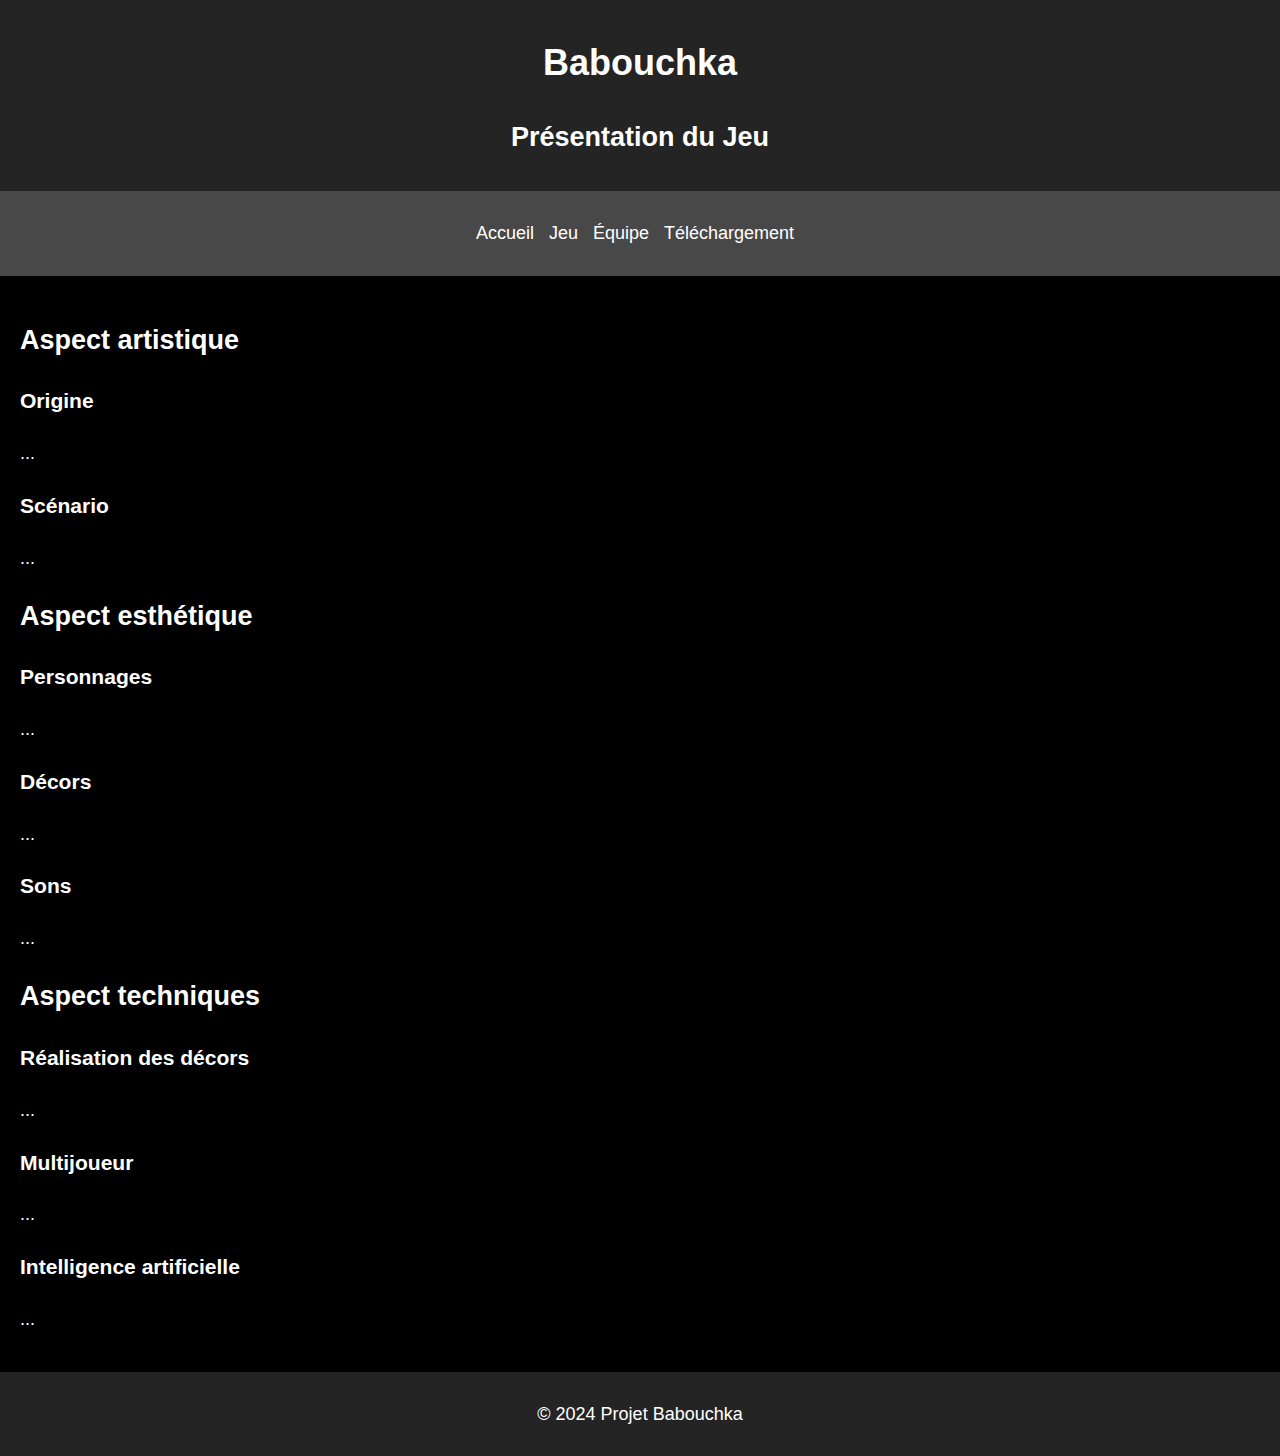
==== jeu.html @ a992cec5 "Add files via upload" ====
<!DOCTYPE html>
<html lang="fr">
<head>
    <meta charset="UTF-8">
    <meta name="viewport" content="width=device-width, initial-scale=1.0">
    <title>Babouchka - Jeu</title>
    <link rel="stylesheet" href="styles.css">
</head>
<body>
    <header>
        <h1>Babouchka</h1>
        <h2>Présentation du Jeu</h2>
    </header>
    <nav>
        <ul>
            <li><a href="index.html">Accueil</a></li>
            <li><a href="jeu.html">Jeu</a></li>
            <li><a href="equipe.html">Équipe</a></li>
            <li><a href="telechargement.html">Téléchargement</a></li>
        </ul>
    </nav>
    <main>
        <!-- Contenu de la page jeu -->
        <section>
            <h2>Aspect artistique</h2>
            <h3>Origine</h3>
            <p>...</p>
            <h3>Scénario</h3>
            <p>...</p>
        </section>
        <section>
            <h2>Aspect esthétique</h2>
            <h3>Personnages</h3>
            <p>...</p>
            <h3>Décors</h3>
            <p>...</p>
            <h3>Sons</h3>
            <p>...</p>
        </section>
        <section>
            <h2>Aspect techniques</h2>
            <h3>Réalisation des décors</h3>
            <p>...</p>
            <h3>Multijoueur</h3>
            <p>...</p>
            <h3>Intelligence artificielle</h3>
            <p>...</p>
        </section>
    </main>
    <footer>
        <p>&copy; 2024 Projet Babouchka</p>
    </footer>
</body>
</html>
---- styles.css ----
/* Styles généraux */
body {
    font-family: "Helvetica Neue", Helvetica, Arial, sans-serif;
    margin: 0;
    padding: 0;
    display: flex; /* Utilisation de flexbox pour la disposition */
    flex-direction: column; /* Contenu en colonne */
    min-height: 100vh; /* Hauteur minimale de la fenêtre visible */
    background-color: #000; /* Fond noir */
    color: #fff; /* Écriture blanche */
    font-size: 18px; /* Taille de police générale */
    line-height: 1.6; /* Espacement des lignes */
}

header {
    background-color: rgba(51, 51, 51, 0.7); /* Transparence à 0.7 */
    color: #fff;
    padding: 10px 20px;
    text-align: center;
}

nav {
    background-color: rgba(102, 102, 102, 0.7); /* Transparence à 0.7 */
    padding: 10px; /* Ajout de marge intérieure pour la nav */
}

nav ul {
    list-style-type: none;
    padding: 0;
    text-align: center;
}

nav ul li {
    display: inline;
    margin-right: 10px;
}

nav ul li a {
    color: #fff;
    text-decoration: none;
}

nav ul li a:hover {
    text-decoration: underline;
}

main {
    flex: 1;
    padding: 20px;
}

footer {
    background-color: rgba(51, 51, 51, 0.7); /* Transparence à 0.7 */
    color: #fff;
    text-align: center;
    padding: 10px 0;
}
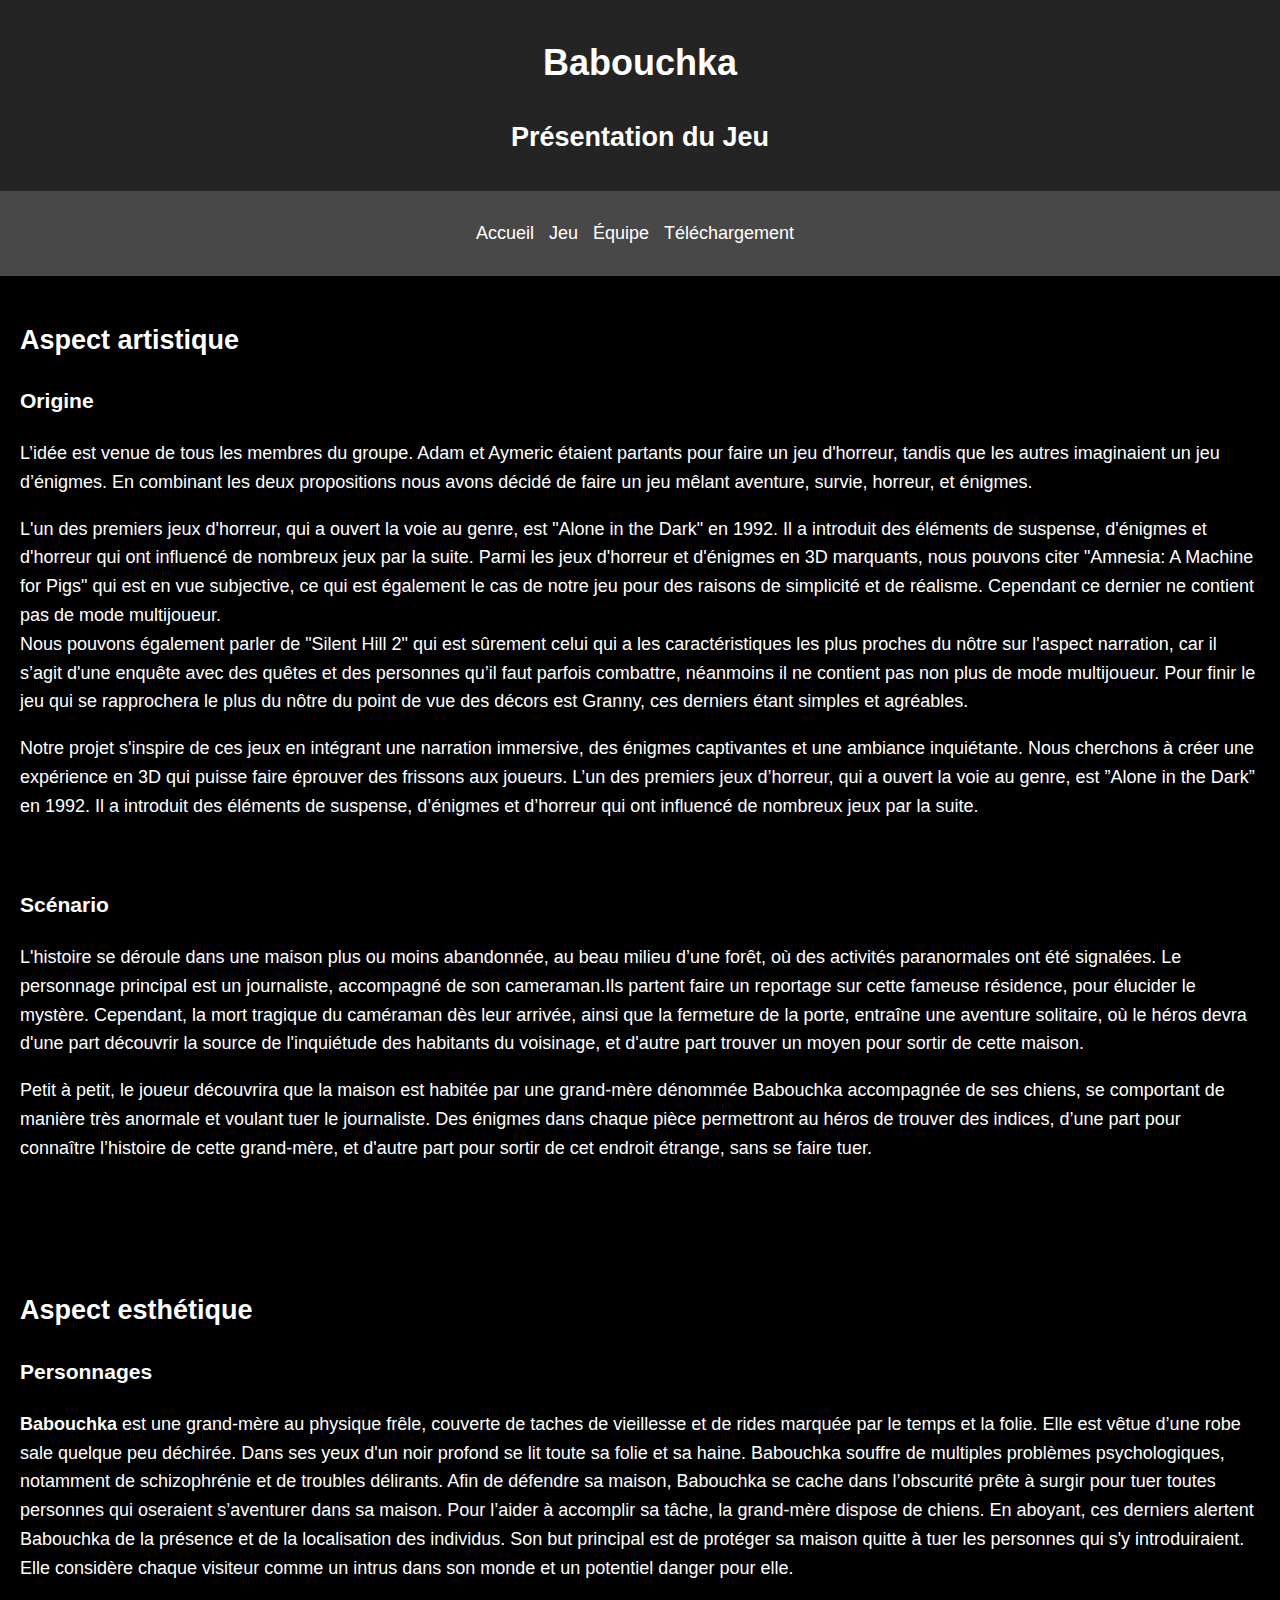
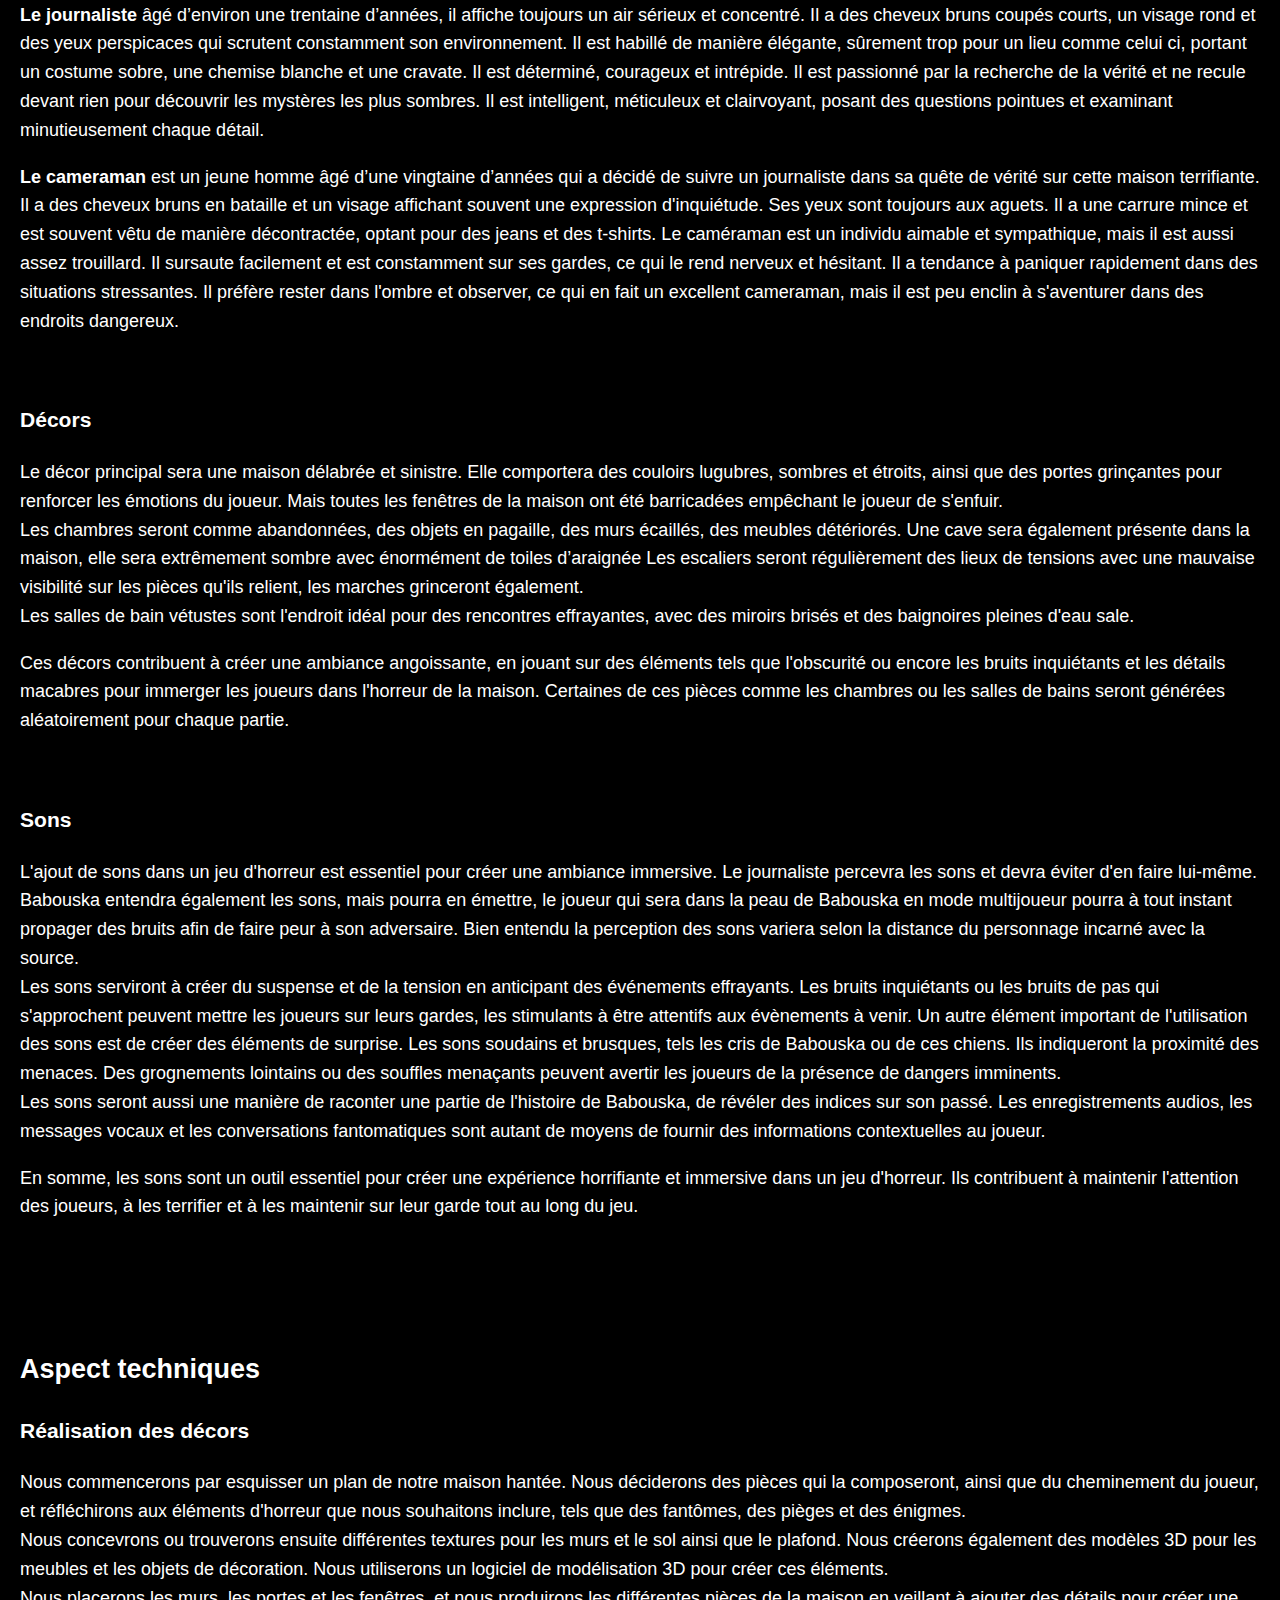
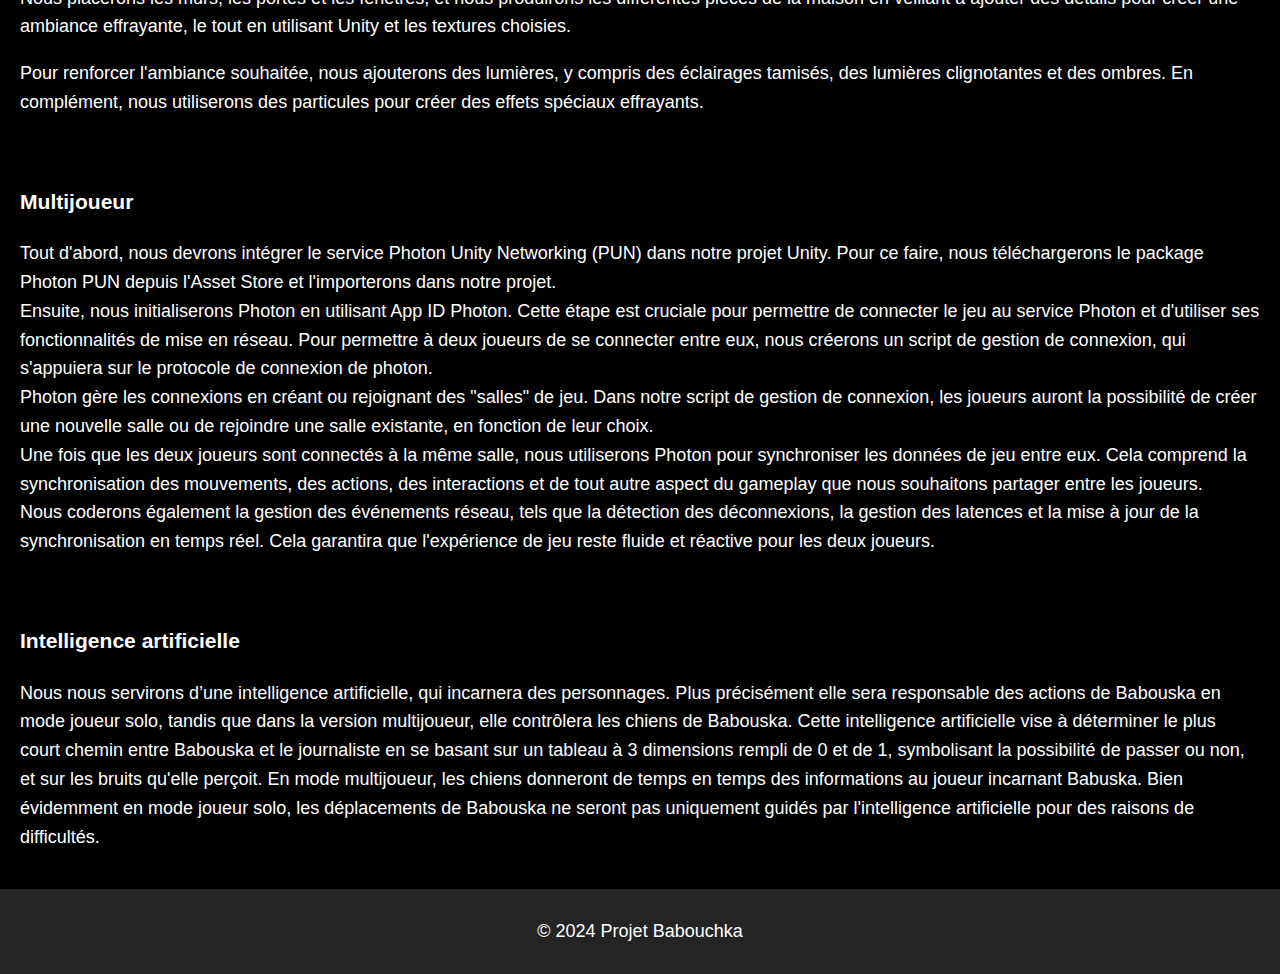
==== commit 7b48a798: "Update jeu.html" ====
--- a/jeu.html
+++ b/jeu.html
@@ -22,33 +22,100 @@
     <main>
         <!-- Contenu de la page jeu -->
         <section>
-            <h2>Aspect artistique</h2>
-            <h3>Origine</h3>
-            <p>...</p>
-            <h3>Scénario</h3>
-            <p>...</p>
-        </section>
-        <section>
-            <h2>Aspect esthétique</h2>
-            <h3>Personnages</h3>
-            <p>...</p>
-            <h3>Décors</h3>
-            <p>...</p>
-            <h3>Sons</h3>
-            <p>...</p>
-        </section>
-        <section>
-            <h2>Aspect techniques</h2>
-            <h3>Réalisation des décors</h3>
-            <p>...</p>
-            <h3>Multijoueur</h3>
-            <p>...</p>
-            <h3>Intelligence artificielle</h3>
-            <p>...</p>
+            <section>
+                <h2>Aspect artistique</h2>
+                <section>
+                    <h3>Origine</h3>
+                    <p>L’idée est venue de tous les membres du groupe. Adam et Aymeric étaient partants pour faire un jeu d'horreur, tandis que les autres imaginaient un jeu d’énigmes. En combinant les deux propositions nous avons décidé de faire un jeu mêlant aventure, survie, horreur, et énigmes.</p>
+                    <p>L'un des premiers jeux d'horreur, qui a ouvert la voie au genre, est "Alone in the Dark" en 1992. Il a introduit des éléments de suspense, d'énigmes et d'horreur qui ont influencé de nombreux jeux par la suite.
+                    Parmi les jeux d'horreur et d'énigmes en 3D marquants, nous pouvons citer "Amnesia: A Machine for Pigs" qui est en vue subjective, ce qui est également le cas de notre jeu pour des raisons de simplicité et de réalisme. Cependant ce dernier ne contient pas de mode multijoueur.<br>
+                    Nous pouvons également parler de "Silent Hill 2" qui est sûrement celui qui a les caractéristiques les plus proches du nôtre sur l'aspect narration, car il s’agit d'une enquête avec des quêtes et des personnes qu’il faut parfois combattre, néanmoins il ne contient pas non plus de mode multijoueur.
+                    Pour finir le jeu qui se rapprochera le plus du nôtre du point de vue des décors est Granny, ces derniers étant simples et agréables.</p>
+                    
+                    <p>Notre projet s'inspire de ces jeux en intégrant une narration immersive, des énigmes captivantes et une ambiance inquiétante. Nous cherchons à créer une expérience en 3D qui puisse faire éprouver des frissons aux joueurs.
+                    L’un des premiers jeux d’horreur, qui a ouvert la voie au genre, est ”Alone in the Dark” en 1992. Il a introduit des éléments de suspense, d’énigmes et d’horreur qui ont influencé de nombreux jeux par la suite.</p>
+                </section>
+                <br>
+                <section>
+                    <h3>Scénario</h3>
+                    <p>L'histoire se déroule dans une maison plus ou moins abandonnée, au beau milieu d’une forêt, où des activités paranormales ont été signalées. Le personnage principal est un journaliste, accompagné de son cameraman.Ils partent faire un reportage sur cette fameuse résidence, pour élucider le mystère. Cependant, la mort tragique du caméraman dès leur arrivée, ainsi que la fermeture de la porte, entraîne une aventure solitaire, où le héros devra d'une part découvrir la source de l'inquiétude des habitants du voisinage, et d'autre part trouver un moyen pour sortir de cette maison.
+                    </p>
+                    <p>Petit à petit, le joueur découvrira que la maison est habitée par une grand-mère dénommée Babouchka accompagnée de ses chiens, se comportant de manière très anormale et voulant tuer le journaliste. Des énigmes dans chaque pièce permettront au héros de trouver des indices, d’une part pour connaître l’histoire de cette grand-mère, et d'autre part pour sortir de cet endroit étrange, sans se faire tuer.</p>
+                </section>
+            </section>
+            <br>
+            <br>
+            <br>
+            <section>
+                <h2>Aspect esthétique</h2>
+                <section>
+                    <h3>Personnages</h3>
+                    <p><b>Babouchka</b> est une grand-mère au physique frêle, couverte de taches de vieillesse et de rides marquée par le temps et la folie. Elle est vêtue d’une robe sale quelque peu déchirée. Dans ses yeux d'un noir profond se lit toute sa folie et sa haine. Babouchka souffre de multiples problèmes psychologiques, notamment de schizophrénie et de troubles délirants. Afin de défendre sa maison, Babouchka se cache dans l’obscurité prête à surgir pour tuer toutes personnes qui oseraient s’aventurer dans sa maison. Pour l’aider à accomplir sa tâche, la grand-mère dispose de chiens. En aboyant, ces derniers alertent Babouchka de la présence et de la localisation des individus. Son but principal est de protéger sa maison quitte à tuer les personnes qui s'y introduiraient. Elle considère chaque visiteur comme un intrus dans son monde et un potentiel danger pour elle.</p>
+                    
+                    <p><b>Le journaliste</b> âgé d’environ une trentaine d’années, il affiche toujours un air sérieux et concentré. Il a des cheveux bruns coupés courts, un visage rond et des yeux perspicaces qui scrutent constamment son environnement. Il est habillé de manière élégante, sûrement trop pour un lieu comme celui ci, portant un costume sobre, une chemise blanche et une cravate.  Il est déterminé, courageux et intrépide. Il est passionné par la recherche de la vérité et ne recule devant rien pour découvrir les mystères les plus sombres. Il est intelligent, méticuleux et clairvoyant, posant des questions pointues et examinant minutieusement chaque détail.</p>
+
+                    <p><b>Le cameraman</b> est un jeune homme âgé d’une vingtaine d’années qui a décidé de suivre un journaliste dans sa quête de vérité sur cette maison terrifiante. Il a des cheveux bruns en bataille et un visage affichant souvent une expression d'inquiétude. Ses yeux sont toujours aux aguets. Il a une carrure mince et est souvent vêtu de manière décontractée, optant pour des jeans et des t-shirts. Le caméraman est un individu aimable et sympathique, mais il est aussi assez trouillard. Il sursaute facilement et est constamment sur ses gardes, ce qui le rend nerveux et hésitant. Il a tendance à paniquer rapidement dans des situations stressantes. Il préfère rester dans l'ombre et observer, ce qui en fait un excellent cameraman, mais il est peu enclin à s'aventurer dans des endroits dangereux.</p>
+                </section>
+                <br>
+                <section>
+                    <h3>Décors</h3>
+                    <p>Le décor principal sera une maison délabrée et sinistre. Elle comportera des couloirs lugubres, sombres et étroits, ainsi que des portes grinçantes pour renforcer les émotions du joueur. Mais toutes les fenêtres de la maison ont été barricadées empêchant le joueur de s'enfuir.<br>
+                    Les chambres seront comme abandonnées, des objets en pagaille, des murs écaillés, des meubles détériorés.
+                    Une cave sera également présente dans la maison, elle sera extrêmement sombre avec énormément de toiles d’araignée
+                    Les escaliers seront régulièrement des lieux de tensions avec une mauvaise visibilité sur les pièces qu'ils relient, les marches grinceront également.<br>
+                    Les salles de bain vétustes sont l'endroit idéal pour des rencontres effrayantes, avec des miroirs brisés et des baignoires pleines d'eau sale.
+                    </p>
+                    <p>Ces décors contribuent à créer une ambiance angoissante, en jouant sur des éléments tels que l'obscurité ou encore les bruits inquiétants et les détails macabres pour immerger les joueurs dans l'horreur de la maison. Certaines de ces pièces comme les chambres ou les salles de bains seront générées aléatoirement pour chaque partie.
+                    </p>
+                <br>
+
+                <section>
+                    <h3>Sons</h3>
+                    <p>L'ajout de sons dans un jeu d'horreur est essentiel pour créer une ambiance immersive. Le journaliste percevra les sons et devra éviter d'en faire lui-même. Babouska entendra également les sons, mais pourra en émettre, le joueur qui sera dans la peau de Babouska en mode multijoueur pourra à tout instant propager des bruits afin de faire peur à son adversaire. Bien entendu la perception des sons variera selon la distance du personnage incarné avec la source.
+                    <br>
+                    Les sons serviront à créer du suspense et de la tension en anticipant des événements effrayants. Les bruits inquiétants ou les bruits de pas qui s'approchent peuvent mettre les joueurs sur leurs gardes, les stimulants à être attentifs aux évènements à venir.
+                    Un autre élément important de l'utilisation des sons est de créer des éléments de surprise. Les sons soudains et brusques, tels les cris de Babouska ou de ces chiens.
+                    Ils indiqueront la proximité des menaces. Des grognements lointains ou des souffles menaçants peuvent avertir les joueurs de la présence de dangers imminents.
+                    <br>
+                    Les sons seront aussi une manière de raconter une partie de l'histoire de Babouska, de révéler des indices sur son passé. Les enregistrements audios, les messages vocaux et les conversations fantomatiques sont autant de moyens de fournir des informations contextuelles au joueur.
+                    </p>
+
+                    <p>En somme, les sons sont un outil essentiel pour créer une expérience horrifiante et immersive dans un jeu d'horreur. Ils contribuent à maintenir l'attention des joueurs, à les terrifier et à les maintenir sur leur garde tout au long du jeu.
+                    </p>
+                </section>
+            </section>
+            <br>
+            <br>
+            <br>
+            <section>
+                <h2>Aspect techniques</h2>
+                <section>
+                    <h3>Réalisation des décors</h3>
+                    <p>Nous commencerons par esquisser un plan de notre maison hantée. Nous déciderons des pièces qui la composeront, ainsi que du cheminement du joueur, et réfléchirons aux éléments d'horreur que nous souhaitons inclure, tels que des fantômes, des pièges et des énigmes.<br>
+                    Nous concevrons ou trouverons ensuite différentes textures pour les murs et le sol ainsi que le plafond. Nous créerons également des modèles 3D pour les meubles et les objets de décoration. Nous utiliserons un logiciel de modélisation 3D pour créer ces éléments.<br>
+                    Nous placerons les murs, les portes et les fenêtres, et nous produirons les différentes pièces de la maison en veillant à ajouter des détails pour créer une ambiance effrayante, le tout en utilisant Unity et les textures choisies.</p>
+                    
+                    <p>Pour renforcer l'ambiance souhaitée, nous ajouterons des lumières, y compris des éclairages tamisés, des lumières clignotantes et des ombres. En complément, nous utiliserons des particules pour créer des effets spéciaux effrayants.</p>                </section>
+                <br>
+                <section>
+                    <h3>Multijoueur</h3>
+                    <p>Tout d'abord, nous devrons intégrer le service Photon Unity Networking (PUN) dans notre projet Unity. Pour ce faire, nous téléchargerons le package Photon PUN depuis l'Asset Store et l'importerons dans notre projet.<br>
+                    Ensuite, nous initialiserons Photon en utilisant App ID Photon. Cette étape est cruciale pour permettre de connecter le jeu au service Photon et d'utiliser ses fonctionnalités de mise en réseau.
+                    Pour permettre à deux joueurs de se connecter entre eux, nous créerons un script de gestion de connexion, qui s'appuiera sur le protocole de connexion de photon.<br>
+                    Photon gère les connexions en créant ou rejoignant des "salles" de jeu. Dans notre script de gestion de connexion, les joueurs auront la  possibilité de créer une nouvelle salle ou de rejoindre une salle existante, en fonction de leur choix.<br>
+                    Une fois que les deux joueurs sont connectés à la même salle, nous utiliserons Photon pour synchroniser les données de jeu entre eux. Cela comprend la synchronisation des mouvements, des actions, des interactions et de tout autre aspect du gameplay que nous souhaitons partager entre les joueurs.<br>
+                    Nous coderons également la gestion des événements réseau, tels que la détection des déconnexions, la gestion des latences et la mise à jour de la synchronisation en temps réel. Cela garantira que l'expérience de jeu reste fluide et réactive pour les deux joueurs.</p>
+                </section>
+                <br>
+                <section>
+                    <h3>Intelligence artificielle</h3>
+                    <p>Nous nous servirons d’une intelligence artificielle, qui incarnera des personnages. Plus précisément elle sera responsable des actions de Babouska en mode joueur solo, tandis que dans la version multijoueur, elle contrôlera les chiens de Babouska. Cette intelligence artificielle vise à déterminer le plus court chemin entre Babouska et le journaliste en se basant sur un tableau à 3 dimensions rempli de 0 et de 1, symbolisant la possibilité de passer ou non, et sur les bruits qu'elle perçoit. En mode multijoueur, les chiens donneront de temps en temps des informations au joueur incarnant Babuska. Bien évidemment en mode joueur solo, les déplacements de Babouska ne seront pas uniquement guidés par l'intelligence artificielle pour des raisons de difficultés.</p>
+                </section>
+            </section>
         </section>
     </main>
     <footer>
-        <p>&copy; 2024 Projet Babouchka</p>
+        <p>© 2024 Projet Babouchka</p>
     </footer>
 </body>
 </html>
